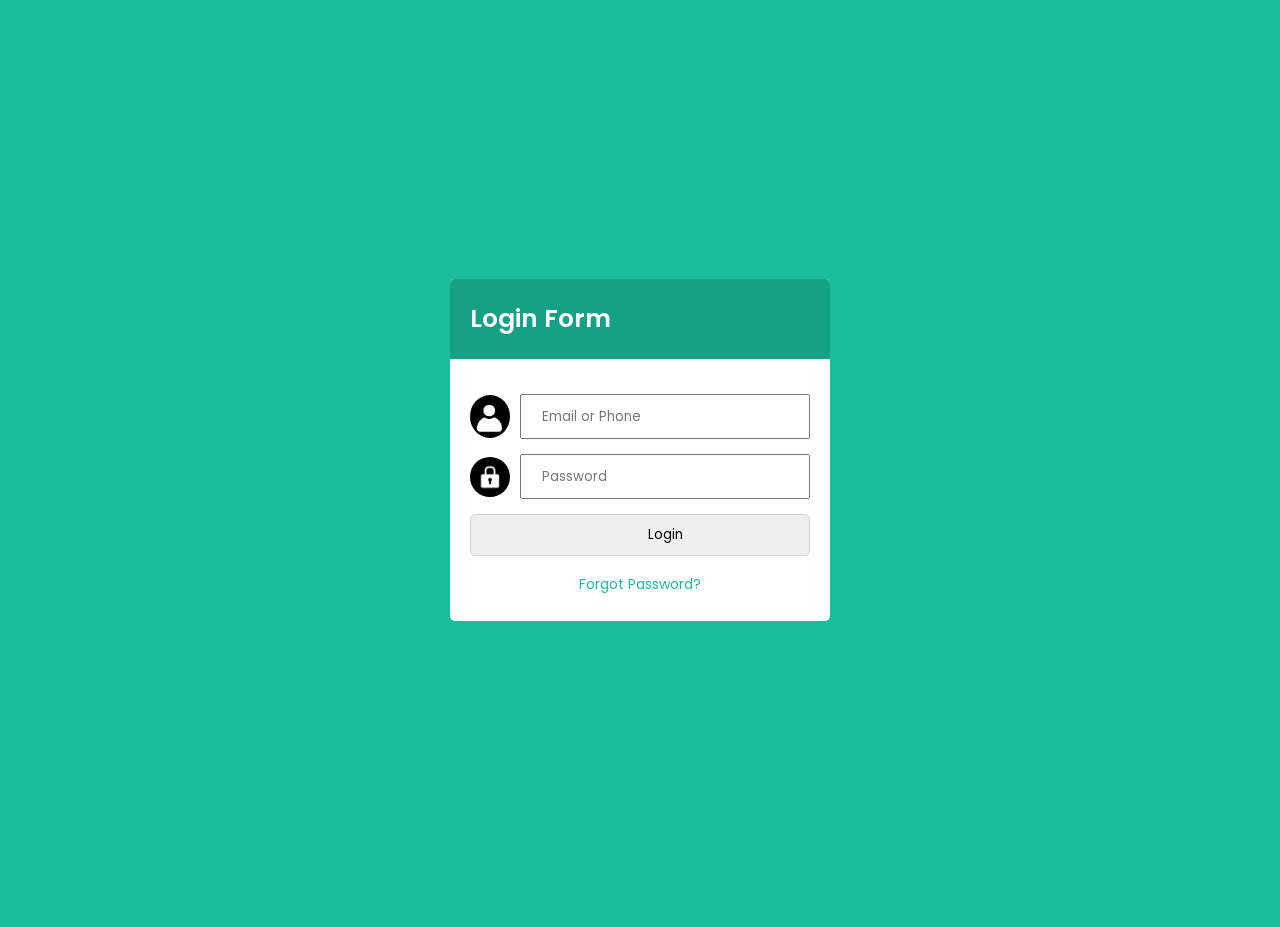
==== Login/index.html @ 06489520 "Rename index. html to index.html" ====
<!DOCTYPE html>
<html lang="en">
<head>
  <meta charset="UTF-8">
  <meta name="viewport" content="width=device-width, initial-scale=1.0">
  <title>Login Form | Cding Lab </title>
  <link rel="stylesheet" href="style.css">
</head>
<body>
  <div class="wrapper">
    <div class="title"><span>Login Form</span></div>
    <form action="#">
      <!-- أيقونة المتخدم---> 
      <div class="row">
        <img src="Icon.jpg" width="40"/>
        <i class="fas fa-user"></i>
        <input type="text" placeholder="Email or Phone" required>
      </div>
      <!--أيقونة القفل---> 
      <div class="row">
        <img src="Look.jpg" width="40"/>
        <i class="fas fa-lock"></i>
        <input type="password" placeholder="Password" required>
      </div> 
      <!-- أيقونة الدخول أو لتسجسل--> 
      <div class="message ">
        <input type="submit" value="Login"/>
      </div>
       <div class="pass"><a href="#">Forgot Password?</a></div>
    </form>
  </div>
</body>
</html>
---- Login/style.css ----
@import url('https://fonts.googleapis.com/css2?family=Poppins:wght@400;500;600;700&display=swap');
* {
  margin:0;
  padding: 0;
  box-sizing: border-box;
  font-family: 'Poppins', sans-serif;
}
html,body {
  display: grid;
  height: 100%;
  place-items: center;
  background: #1abc9c;
  }
.wrapper {
  width: 380px;
  background: #fff;
  border-radius: 5px;
}
.wrapper .title{ 
  line-height: 80px;
  background: #16a085;
  padding-left: 20px;
  border-radius: 5px 5px 0 0;
  font-size: 25px;
  font-weight: 600;
  color: #fff;
}
.wrapper form{
  padding: 30px 20px 25px 20px;
}
.wrapper form .row{
  height: 45px;
  margin-bottom: 15px;

}
.wrapper form .row input{
  height: 100%;
  width: 100%;
  padding-left: 20px;
  outline: none;
}
.wrapper form .row i{
  position: absolute;
  width: 47px;
  height: 100%;
  display: flex;
  
}
.row {
  display: flex;
  align-items: center;
  margin-top: 5px;
} 
.row img {
  margin-right: 10px;
  border-radius: 50%;
} 
.message input[type="submit"] {
    display: block;
    width: 100%;
    text-align: center;
    justify-content: center;
    cursor: pointer;
    transition: all 0.3s ease;
    height: 100%;
    width: 100%;
    outline: none;
    padding: 10px;
    padding-left: 60px;
    border-radius: 5px;
    border: 1px solid lightgrey;
}
.message input[type="submit"]:hover {
    letter-spacing: 2px;
    transform: scale(1.02);
    box-shadow: 0 0 10px rgba(56, 189, 248, 0.6),
    0 0 25px rgba(56, 189, 248, 0.3);
} 

.pass {
    text-align: center;
    margin-top: 15px;
}

.pass a {
    color: #20b89a;
    font-size: 14px;
    text-decoration: none;
    transition: 0.3s;
}

.pass a:hover {
    color: #168f79;
    text-decoration: underline;
}
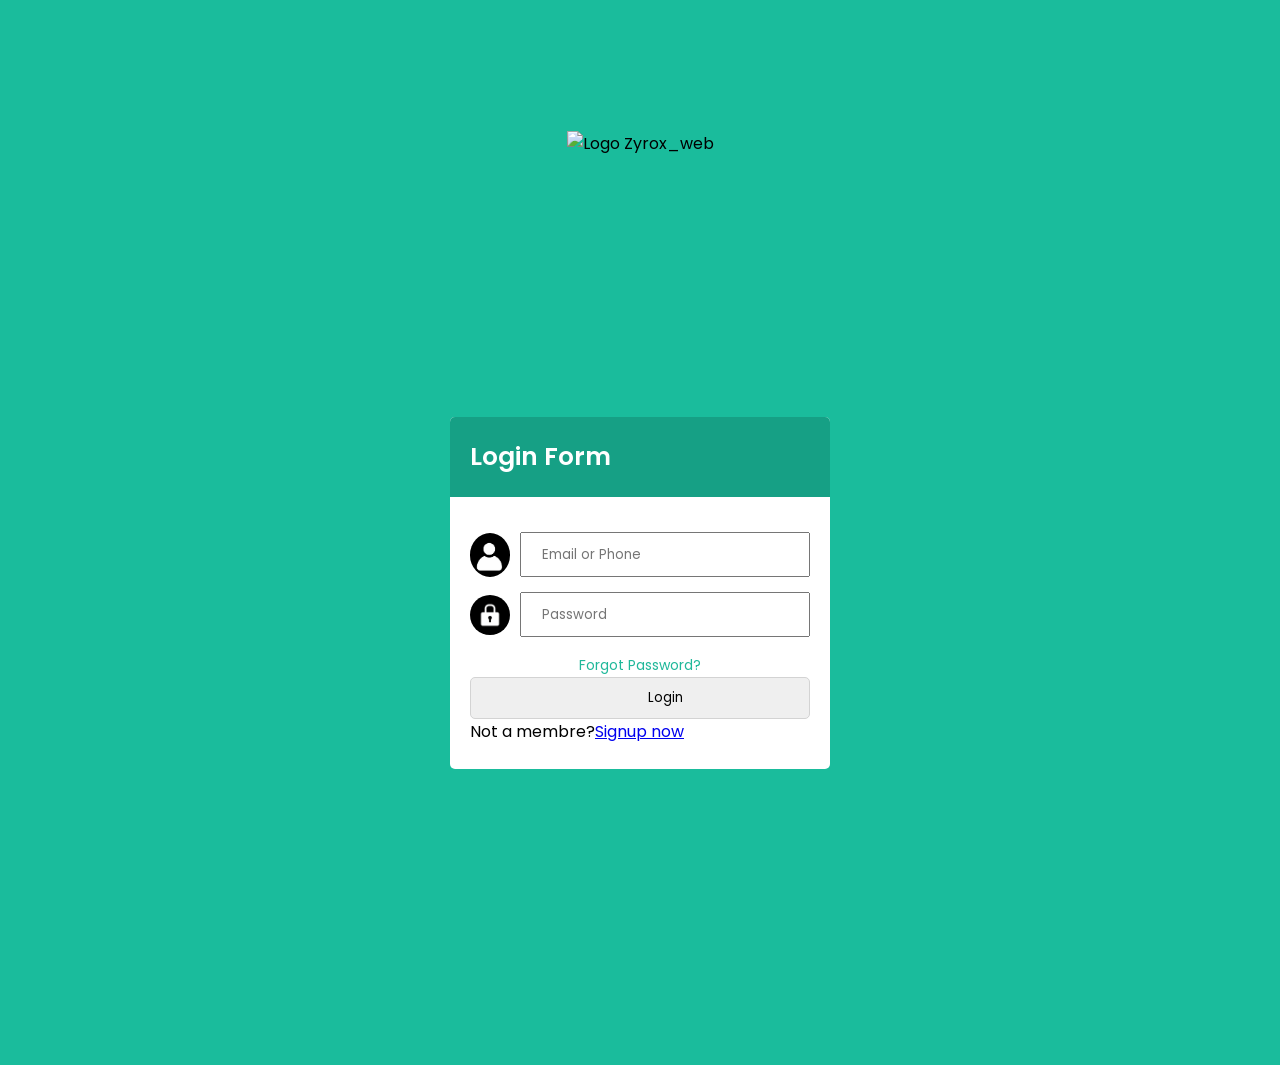
==== commit df1fa396: "Update index.html" ====
--- a/Login/index.html
+++ b/Login/index.html
@@ -3,10 +3,14 @@
 <head>
   <meta charset="UTF-8">
   <meta name="viewport" content="width=device-width, initial-scale=1.0">
-  <title>Login Form | Cding Lab </title>
+  <title>Login Form | Zyrox_web </title>
   <link rel="stylesheet" href="style.css">
 </head>
 <body>
+  <div class="Logo">
+    <img src="Logo.png" alt="Logo Zyrox_web"/>
+  </div>
+
   <div class="wrapper">
     <div class="title"><span>Login Form</span></div>
     <form action="#">
@@ -23,10 +27,11 @@
         <input type="password" placeholder="Password" required>
       </div> 
       <!-- أيقونة الدخول أو لتسجسل--> 
-      <div class="message ">
+      <div class="pass"><a href="#">Forgot Password?</a></div>
+      <div class="message">
         <input type="submit" value="Login"/>
-      </div>
-       <div class="pass"><a href="#">Forgot Password?</a></div>
+      </div> 
+      <div class="signup-link">Not a membre?<a href="#">Signup now</a></div>
     </form>
   </div>
 </body>
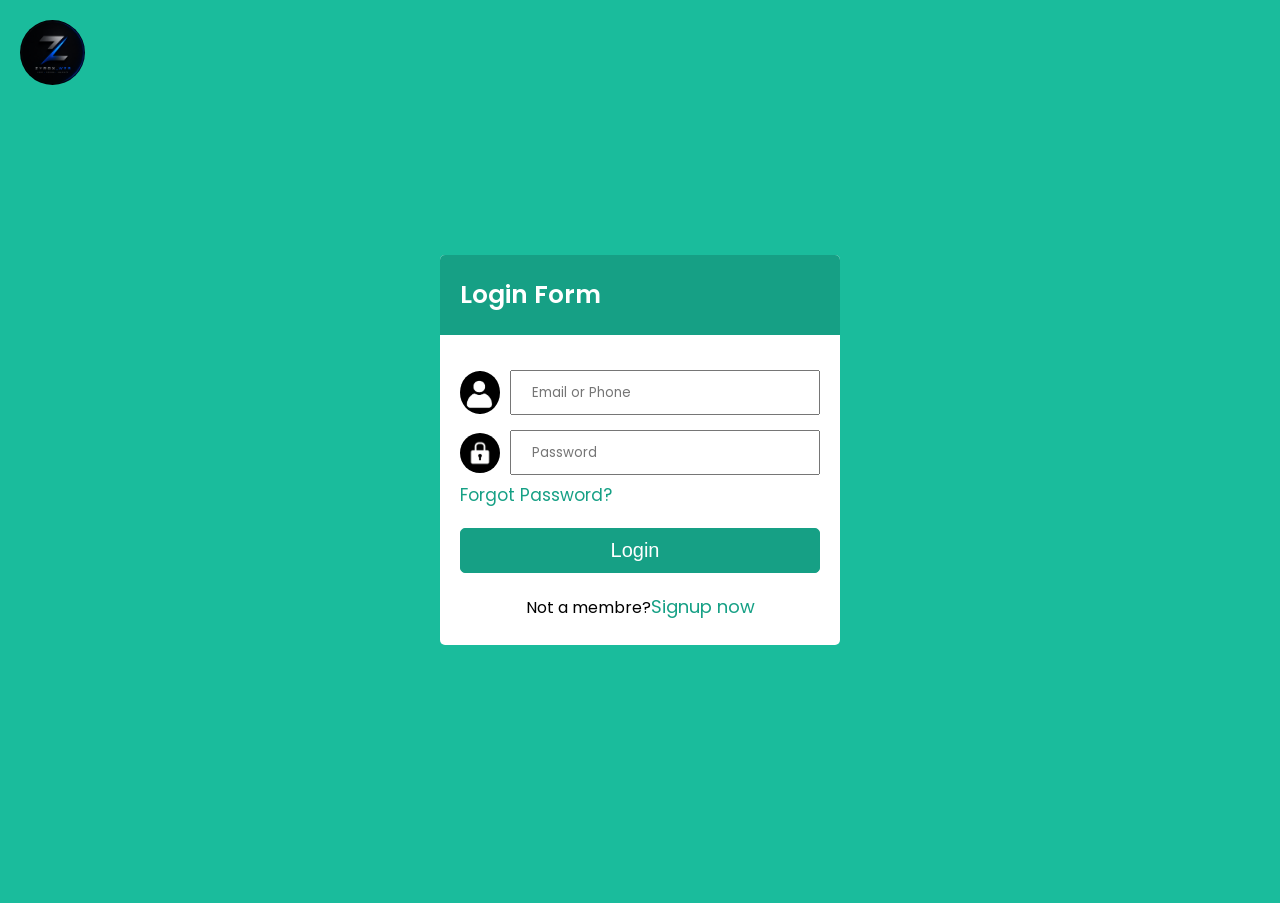
==== commit c05587fd: "Update index.html" ====
--- a/Login/index.html
+++ b/Login/index.html
@@ -7,13 +7,15 @@
   <link rel="stylesheet" href="style.css">
 </head>
 <body>
-  <div class="Logo">
+  <div class="containe">
+     <div class="Logo">
     <img src="Logo.png" alt="Logo Zyrox_web"/>
-  </div>
+    </div>
 
-  <div class="wrapper">
-    <div class="title"><span>Login Form</span></div>
-    <form action="#">
+    <div class="wrapper">
+      <div class="title"><span>Login Form</span></div>
+      <form action="#">
+        
       <!-- أيقونة المتخدم---> 
       <div class="row">
         <img src="Icon.jpg" width="40"/>
--- a/Login/style.css
+++ b/Login/style.css
@@ -5,6 +5,22 @@
   box-sizing: border-box;
   font-family: 'Poppins', sans-serif;
 }
+.Logo {
+  position: fixed;
+  top: 20px;
+  left: 20px;
+  width: 65px;
+  height: 65px;
+  border-radius: 50%;
+  overflow: hidden;
+  z-index: 1000;
+}
+.Logo img {
+  width: 100%;
+  height: 100%;
+  object-fit: cover;
+  display: block;
+} 
 html,body {
   display: grid;
   height: 100%;
@@ -12,7 +28,7 @@
   background: #1abc9c;
   }
 .wrapper {
-  width: 380px;
+  width: 400px;
   background: #fff;
   border-radius: 5px;
 }
@@ -70,26 +86,39 @@
     border-radius: 5px;
     border: 1px solid lightgrey;
 }
-.message input[type="submit"]:hover {
-    letter-spacing: 2px;
-    transform: scale(1.02);
-    box-shadow: 0 0 10px rgba(56, 189, 248, 0.6),
-    0 0 25px rgba(56, 189, 248, 0.3);
-} 
-
-.pass {
-    text-align: center;
-    margin-top: 15px;
+.wrapper form .message input {
+  color: #fff;
+  font-weight: 500;
+  font-size: 20px;
+  padding-left: 0px;
+  background: #16a085;
+  border: 1px solid #16a085;
+  cursor: pointer;
+}
+form .message input:hover{
+  background: #12876f;
+}
+.wrapper form .pass {
+  margin: -8px 0px 20px 0px;
+}
+.wrapper form .pass a {
+  color: #16a085;
+  font-size: 17px;
+  text-decoration: none;
+}
+.wrapper form .pass a:hover{
+  text-decoration: underline;
+}
+.wrapper form .signup-link {
+  text-align: center;
+  margin-top: 20px;
+}
+.wrapper form .signup-link a {
+  color: #16a085;
+  font-size: 18px;
+  text-decoration: none;
+}
+form .signup-link a:hover{
+  text-decoration: underline;
 }
 
-.pass a {
-    color: #20b89a;
-    font-size: 14px;
-    text-decoration: none;
-    transition: 0.3s;
-}
-
-.pass a:hover {
-    color: #168f79;
-    text-decoration: underline;
-} 
